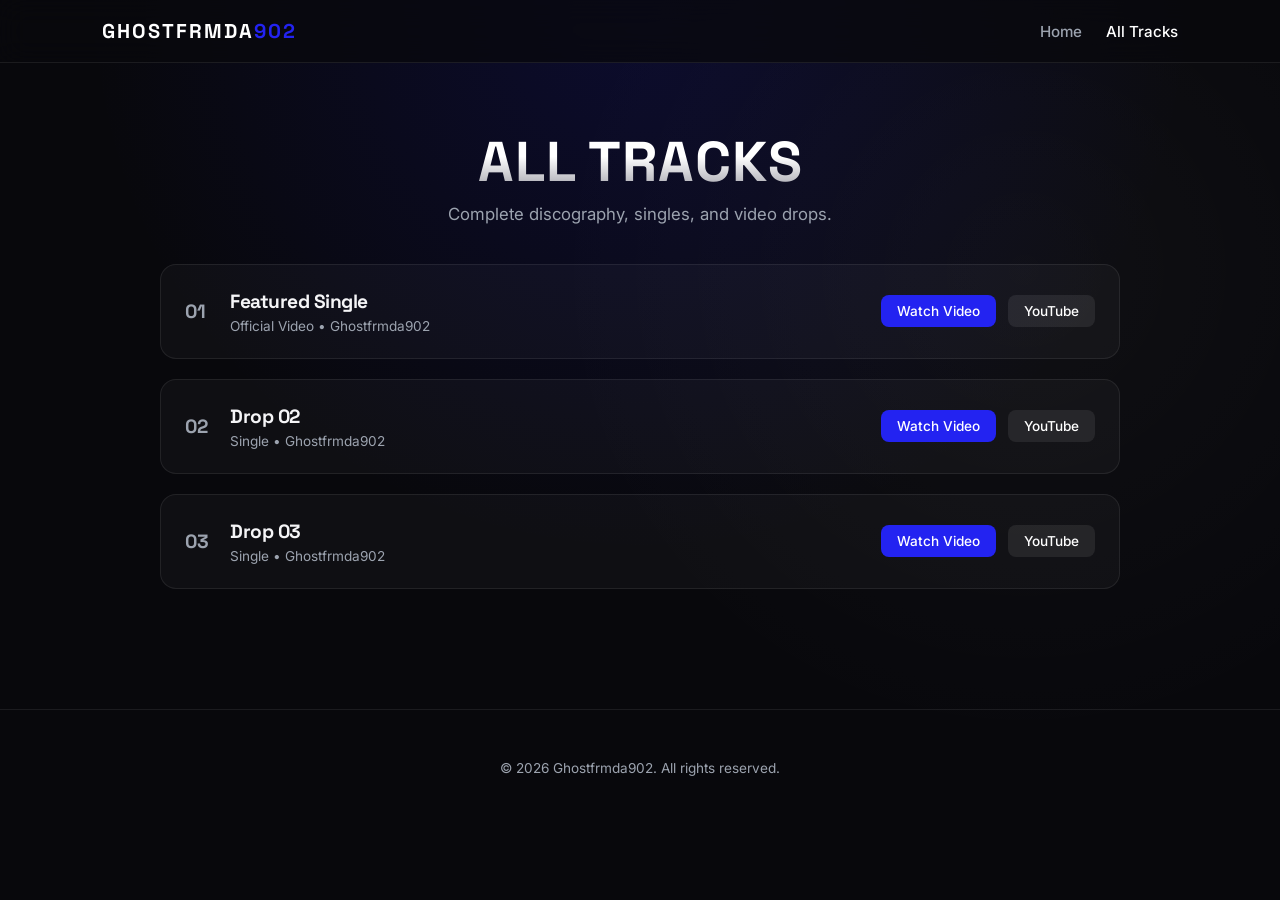
==== tracks.html @ 91bc049f "new layout" ====
<!DOCTYPE html>
<html lang="en">
<head>
    <meta charset="UTF-8">
    <meta name="viewport" content="width=device-width, initial-scale=1.0">
    <title>All Tracks | Ghostfrmda902</title>
    <link rel="preconnect" href="https://fonts.googleapis.com">
    <link rel="preconnect" href="https://fonts.gstatic.com" crossorigin>
    <link href="https://fonts.googleapis.com/css2?family=Space+Grotesk:wght@400;600;700&family=Inter:wght@300;400;500;600&display=swap" rel="stylesheet">
    <link rel="stylesheet" href="style.css">
</head>
<body>

<nav>
    <a href="index.html" class="brand">Ghostfrmda<span>902</span></a>
    <ul class="nav-links">
        <li><a href="index.html">Home</a></li>
        <li><a href="tracks.html" class="active">All Tracks</a></li>
    </ul>
</nav>

<div class="page-header">
    <h1>All Tracks</h1>
    <p>Complete discography, singles, and video drops.</p>
</div>

<div class="container">
    <div class="track-list">
        
        <!-- Track Item 1 -->
        <div class="track-card">
            <div class="track-info">
                <span class="track-num">01</span>
                <div class="track-meta">
                    <h3>Featured Single</h3>
                    <p>Official Video &bull; Ghostfrmda902</p>
                </div>
            </div>
            <div class="track-actions">
                <a href="https://www.youtube.com/watch?v=TvicjPpd20E" target="_blank" class="action-pill primary">Watch Video</a>
                <a href="https://www.youtube.com/@yungghost902" target="_blank" class="action-pill">YouTube</a>
            </div>
        </div>

        <!-- Track Item 2 -->
        <div class="track-card">
            <div class="track-info">
                <span class="track-num">02</span>
                <div class="track-meta">
                    <h3>Drop 02</h3>
                    <p>Single &bull; Ghostfrmda902</p>
                </div>
            </div>
            <div class="track-actions">
                <a href="https://www.youtube.com/watch?v=g0hqtmP5unc" target="_blank" class="action-pill primary">Watch Video</a>
                <a href="https://www.youtube.com/@yungghost902" target="_blank" class="action-pill">YouTube</a>
            </div>
        </div>

        <!-- Track Item 3 -->
        <div class="track-card">
            <div class="track-info">
                <span class="track-num">03</span>
                <div class="track-meta">
                    <h3>Drop 03</h3>
                    <p>Single &bull; Ghostfrmda902</p>
                </div>
            </div>
            <div class="track-actions">
                <a href="https://www.youtube.com/watch?v=rXQXhzAP9o8" target="_blank" class="action-pill primary">Watch Video</a>
                <a href="https://www.youtube.com/@yungghost902" target="_blank" class="action-pill">YouTube</a>
            </div>
        </div>

    </div>
</div>

<footer>
    © 2026 Ghostfrmda902. All rights reserved.
</footer>

</body>
</html>
---- style.css ----
:root {
    --bg-base: #08080c;
    --card-bg: rgba(255, 255, 255, 0.03);
    --card-border: rgba(255, 255, 255, 0.08);
    --card-hover: rgba(255, 255, 255, 0.07);
    --accent: #2323F1;                          
    --accent-glow: rgba(35, 35, 241, 0.35);
    --text-main: #f5f5f7;
    --text-dim: #9ca3af;
}

* {
    box-sizing: border-box;
    margin: 0;
    padding: 0;
}

body {
    font-family: 'Inter', sans-serif;
    background-color: var(--bg-base);
    color: var(--text-main);
    overflow-x: hidden;
    background-image: 
        radial-gradient(circle at 50% 0%, rgba(35, 35, 241, 0.15) 0%, transparent 50%),
        radial-gradient(circle at 80% 30%, rgba(255, 255, 255, 0.03) 0%, transparent 40%);
    min-height: 100vh;
}

h1, h2, h3, .brand {
    font-family: 'Space Grotesk', sans-serif;
    letter-spacing: -0.5px;
}

/* Navigation */
nav {
    position: sticky;
    top: 0;
    z-index: 100;
    display: flex;
    justify-content: space-between;
    align-items: center;
    padding: 18px 8%;
    background: rgba(8, 8, 12, 0.75);
    backdrop-filter: blur(14px);
    border-bottom: 1px solid var(--card-border);
}

.brand {
    font-weight: 700;
    font-size: 1.25rem;
    letter-spacing: 2px;
    color: #fff;
    text-decoration: none;
    text-transform: uppercase;
}

.brand span {
    color: var(--accent);
}

.nav-links {
    display: flex;
    gap: 24px;
    list-style: none;
    align-items: center;
}

.nav-links a {
    color: var(--text-dim);
    text-decoration: none;
    font-size: 0.95rem;
    font-weight: 500;
    transition: color 0.2s ease;
}

.nav-links a:hover,
.nav-links a.active {
    color: #fff;
}

.nav-btn {
    background: #fff;
    color: #000 !important;
    padding: 8px 18px;
    border-radius: 999px;
    font-weight: 600 !important;
    font-size: 0.85rem !important;
    transition: transform 0.2s ease, opacity 0.2s ease !important;
}

.nav-btn:hover {
    transform: scale(1.04);
    opacity: 0.9;
}

/* Hero Section */
header {
    text-align: center;
    padding: 100px 20px 70px;
    max-width: 900px;
    margin: auto;
}

.tag-pill {
    display: inline-block;
    background: var(--card-bg);
    border: 1px solid var(--card-border);
    padding: 6px 14px;
    border-radius: 999px;
    font-size: 0.8rem;
    text-transform: uppercase;
    letter-spacing: 2px;
    color: var(--text-dim);
    margin-bottom: 20px;
}

h1 {
    font-size: clamp(2.5rem, 8vw, 5rem);
    font-weight: 700;
    line-height: 1.05;
    margin-bottom: 20px;
    text-transform: uppercase;
    letter-spacing: 1px;
    background: linear-gradient(180deg, #fff 40%, rgba(255, 255, 255, 0.6) 100%);
    -webkit-background-clip: text;
    -webkit-text-fill-color: transparent;
}

p.tagline {
    font-size: clamp(1rem, 2.5vw, 1.25rem);
    color: var(--text-dim);
    max-width: 600px;
    margin: 0 auto 30px;
    line-height: 1.6;
}

.hero-actions {
    display: flex;
    gap: 15px;
    justify-content: center;
    flex-wrap: wrap;
}

.btn-primary {
    background: var(--accent);
    color: #fff;
    padding: 14px 28px;
    border-radius: 10px;
    font-weight: 600;
    text-decoration: none;
    box-shadow: 0 4px 20px var(--accent-glow);
    transition: transform 0.2s ease, opacity 0.2s;
}

.btn-secondary {
    background: var(--card-bg);
    border: 1px solid var(--card-border);
    color: #fff;
    padding: 14px 28px;
    border-radius: 10px;
    font-weight: 600;
    text-decoration: none;
    transition: background 0.2s ease;
}

.btn-primary:hover, .btn-secondary:hover {
    transform: translateY(-2px);
}

.btn-secondary:hover {
    background: var(--card-hover);
}

/* Sections & Layout */
section {
    padding: 70px 20px;
    max-width: 1100px;
    margin: auto;
}

.section-header {
    text-align: center;
    margin-bottom: 40px;
}

h2 {
    font-size: clamp(1.8rem, 4vw, 2.4rem);
    margin-bottom: 10px;
}

.section-sub {
    color: var(--text-dim);
    font-size: 0.95rem;
}

/* Media Cards / Video Players */
.video-wrapper {
    position: relative;
    padding-bottom: 56.25%;
    height: 0;
    border-radius: 16px;
    overflow: hidden;
    border: 1px solid var(--card-border);
    background: #111;
    box-shadow: 0 10px 30px rgba(0, 0, 0, 0.5);
}

.video-wrapper iframe {
    position: absolute;
    top: 0;
    left: 0;
    width: 100%;
    height: 100%;
    border: none;
}

.video-grid {
    display: grid;
    grid-template-columns: repeat(auto-fit, minmax(320px, 1fr));
    gap: 24px;
}

/* Bio Card */
.bio-card {
    background: var(--card-bg);
    border: 1px solid var(--card-border);
    padding: 40px;
    border-radius: 18px;
    max-width: 800px;
    margin: 0 auto;
    text-align: center;
    line-height: 1.8;
    color: rgba(255, 255, 255, 0.85);
    font-size: 1.1rem;
}

/* Social Grid */
.social-grid {
    display: grid;
    grid-template-columns: repeat(auto-fit, minmax(200px, 1fr));
    gap: 16px;
    max-width: 800px;
    margin: 0 auto;
}

.social-card {
    display: flex;
    align-items: center;
    justify-content: center;
    gap: 10px;
    padding: 16px 20px;
    background: var(--card-bg);
    border: 1px solid var(--card-border);
    border-radius: 12px;
    color: #fff;
    text-decoration: none;
    font-weight: 600;
    transition: all 0.2s ease;
}

.social-card:hover {
    background: var(--card-hover);
    border-color: rgba(255, 255, 255, 0.2);
    transform: translateY(-2px);
}

/* Tracks Page Components */
.page-header {
    text-align: center;
    padding: 70px 20px 40px;
}

.page-header h1 {
    font-size: clamp(2rem, 5vw, 3.5rem);
    margin-bottom: 12px;
}

.page-header p {
    color: var(--text-dim);
    font-size: 1.05rem;
}

.container {
    max-width: 1000px;
    margin: 0 auto;
    padding: 0 20px 80px;
}

.track-list {
    display: flex;
    flex-direction: column;
    gap: 20px;
}

.track-card {
    background: var(--card-bg);
    border: 1px solid var(--card-border);
    border-radius: 16px;
    padding: 24px;
    display: grid;
    grid-template-columns: 1fr auto;
    align-items: center;
    gap: 20px;
    transition: background 0.2s ease, border-color 0.2s ease;
}

.track-card:hover {
    background: var(--card-hover);
    border-color: rgba(255, 255, 255, 0.15);
}

.track-info {
    display: flex;
    align-items: center;
    gap: 20px;
}

.track-num {
    font-family: 'Space Grotesk', sans-serif;
    font-size: 1.2rem;
    font-weight: 700;
    color: var(--text-dim);
    min-width: 25px;
}

.track-meta h3 {
    font-size: 1.2rem;
    margin-bottom: 4px;
}

.track-meta p {
    color: var(--text-dim);
    font-size: 0.85rem;
}

.track-actions {
    display: flex;
    align-items: center;
    gap: 12px;
    flex-wrap: wrap;
}

.action-pill {
    background: rgba(255, 255, 255, 0.08);
    color: #fff;
    padding: 8px 16px;
    border-radius: 8px;
    text-decoration: none;
    font-size: 0.85rem;
    font-weight: 500;
    transition: background 0.2s;
}

.action-pill:hover {
    background: rgba(255, 255, 255, 0.16);
}

.action-pill.primary {
    background: var(--accent);
}

.action-pill.primary:hover {
    background: #ff1c28;
}

/* Footer */
footer {
    padding: 50px 20px;
    text-align: center;
    border-top: 1px solid var(--card-border);
    color: var(--text-dim);
    font-size: 0.85rem;
    margin-top: 40px;
}

@media (max-width: 600px) {
    .track-card {
        grid-template-columns: 1fr;
    }
    .track-actions {
        justify-content: flex-start;
    }
}
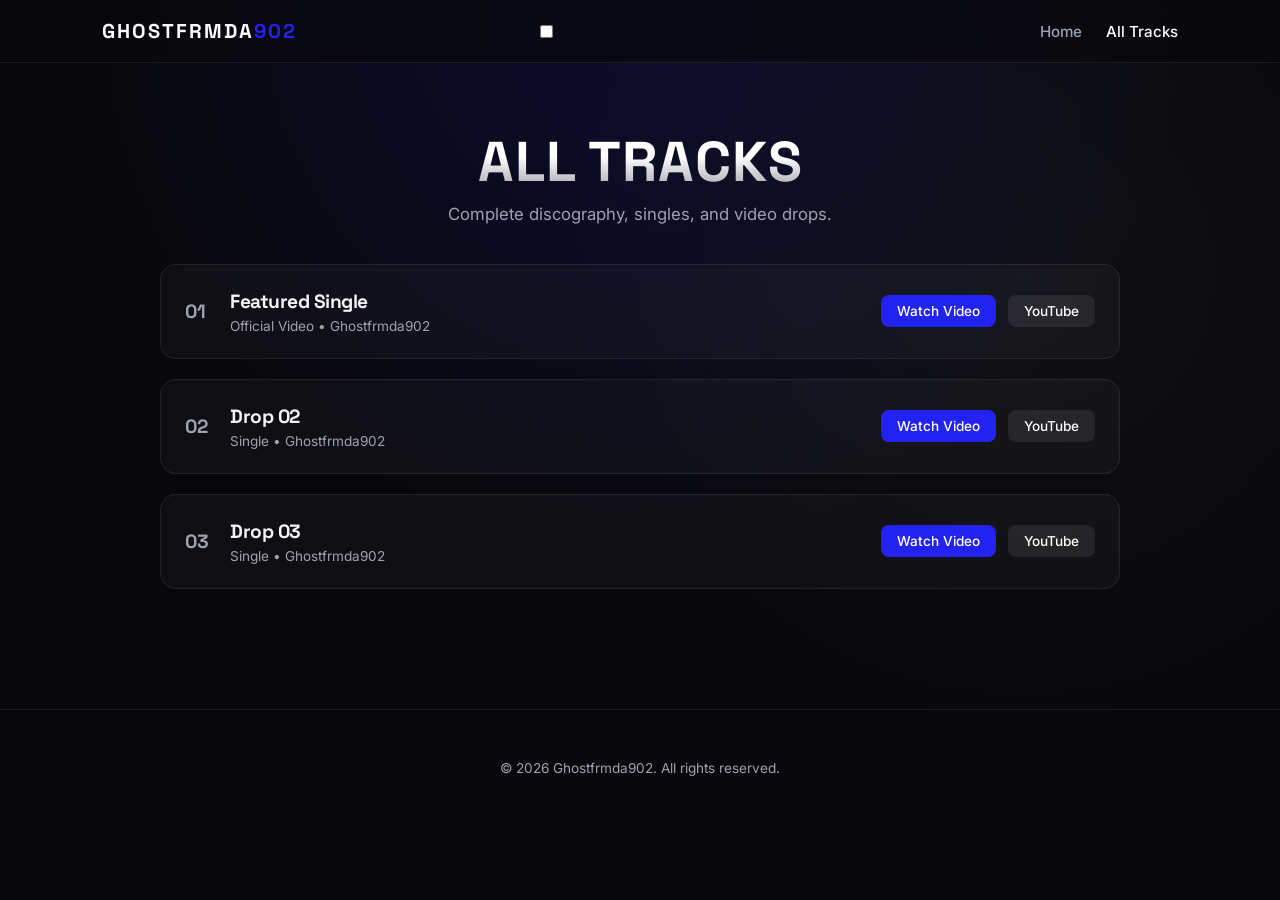
==== commit 8c5328c5: "Update tracks.html" ====
--- a/tracks.html
+++ b/tracks.html
@@ -13,6 +13,10 @@
 
 <nav>
     <a href="index.html" class="brand">Ghostfrmda<span>902</span></a>
+    <input type="checkbox" id="nav-toggle" class="nav-toggle" aria-label="Toggle navigation">
+    <label for="nav-toggle" class="nav-toggle-label">
+        <span></span>
+    </label>
     <ul class="nav-links">
         <li><a href="index.html">Home</a></li>
         <li><a href="tracks.html" class="active">All Tracks</a></li>
@@ -80,4 +84,4 @@
 </footer>
 
 </body>
-</html>+</html>
